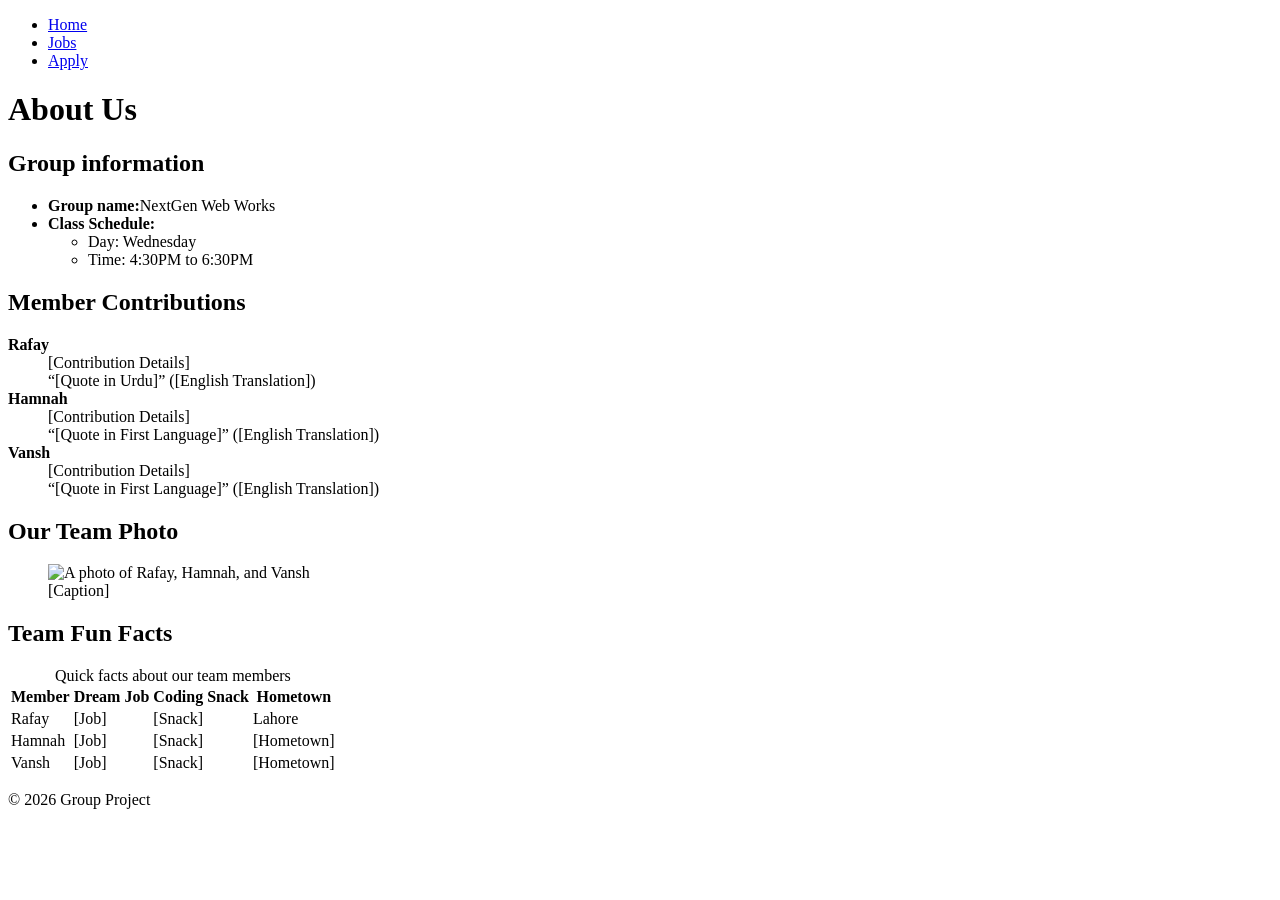
==== about.html @ 9808e66c "Add files via upload" ====
<!DOCTYPE html>
<html lang="en">
<head>
    <meta charset="UTF-8">
    <meta name="viewport" content="width=device-width, initial-scale=1.0">
    <title>About Us Group Project</title>
</head>
<body>
    <nav>
        <ul>
            <li><a href="index.html">Home</a></li>
            <li><a href="jobs.html">Jobs</a></li>
            <li><a href="apply.html">Apply</a></li>
        </ul>
    </nav>
    <main>
        <h1>About Us</h1>
        <section>
            <h2>Group information</h2>
            <ul> 
                <li><strong> Group name:</strong>NextGen Web Works</li>
                <li><strong>Class Schedule:</strong>
                    <ul>
                        <li>Day: Wednesday</li>
                        <li>Time: 4:30PM to 6:30PM</li>
                    </ul>
                </li>
            </ul>
        </section>
       <section>
          <h2>Member Contributions</h2>
          <dl>
              <dt><strong>Rafay</strong></dt>
              <dd>[Contribution Details]</dd>
              <dd>
                <q lang="ur">[Quote in Urdu]</q> 
                ([English Translation])
              </dd>

                <dt><strong>Hamnah</strong></dt>
                <dd>[Contribution Details]</dd>
                <dd>
                    <q lang="zxx">[Quote in First Language]</q> 
                    ([English Translation])
                </dd>

                <dt><strong>Vansh</strong></dt>
                <dd>[Contribution Details]</dd>
                <dd>
                    <q lang="zxx">[Quote in First Language]</q> 
                    ([English Translation])
                </dd>
            </dl>
    </section>
    <section>
            <h2>Our Team Photo</h2>
            <figure>
                <img src="group-photo.jpg" alt="A photo of Rafay, Hamnah, and Vansh" style="max-width: 100%; height: auto;">
                <figcaption>[Caption]</figcaption>
            </figure>
   </section>
    <section>
            <h2>Team Fun Facts</h2>
            <table>
                <caption>Quick facts about our team members</caption>
                <thead>
                    <tr>
                        <th scope="col">Member</th>
                        <th scope="col">Dream Job</th>
                        <th scope="col">Coding Snack</th>
                        <th scope="col">Hometown</th>
                    </tr>
                </thead>
                <tbody>
                    <tr>
                        <td>Rafay</td>
                        <td>[Job]</td>
                        <td>[Snack]</td>
                        <td>Lahore</td>
                    </tr>
                    <tr>
                        <td>Hamnah</td>
                        <td>[Job]</td>
                        <td>[Snack]</td>
                        <td>[Hometown]</td>
                    </tr>
                    <tr>
                        <td>Vansh</td>
                        <td>[Job]</td>
                        <td>[Snack]</td>
                        <td>[Hometown]</td>
                    </tr>
                </tbody>
            </table>
        </section>
    </main>
    <footer>
        <p>&copy; 2026 Group Project</p>
    </footer>
</body>
</html>
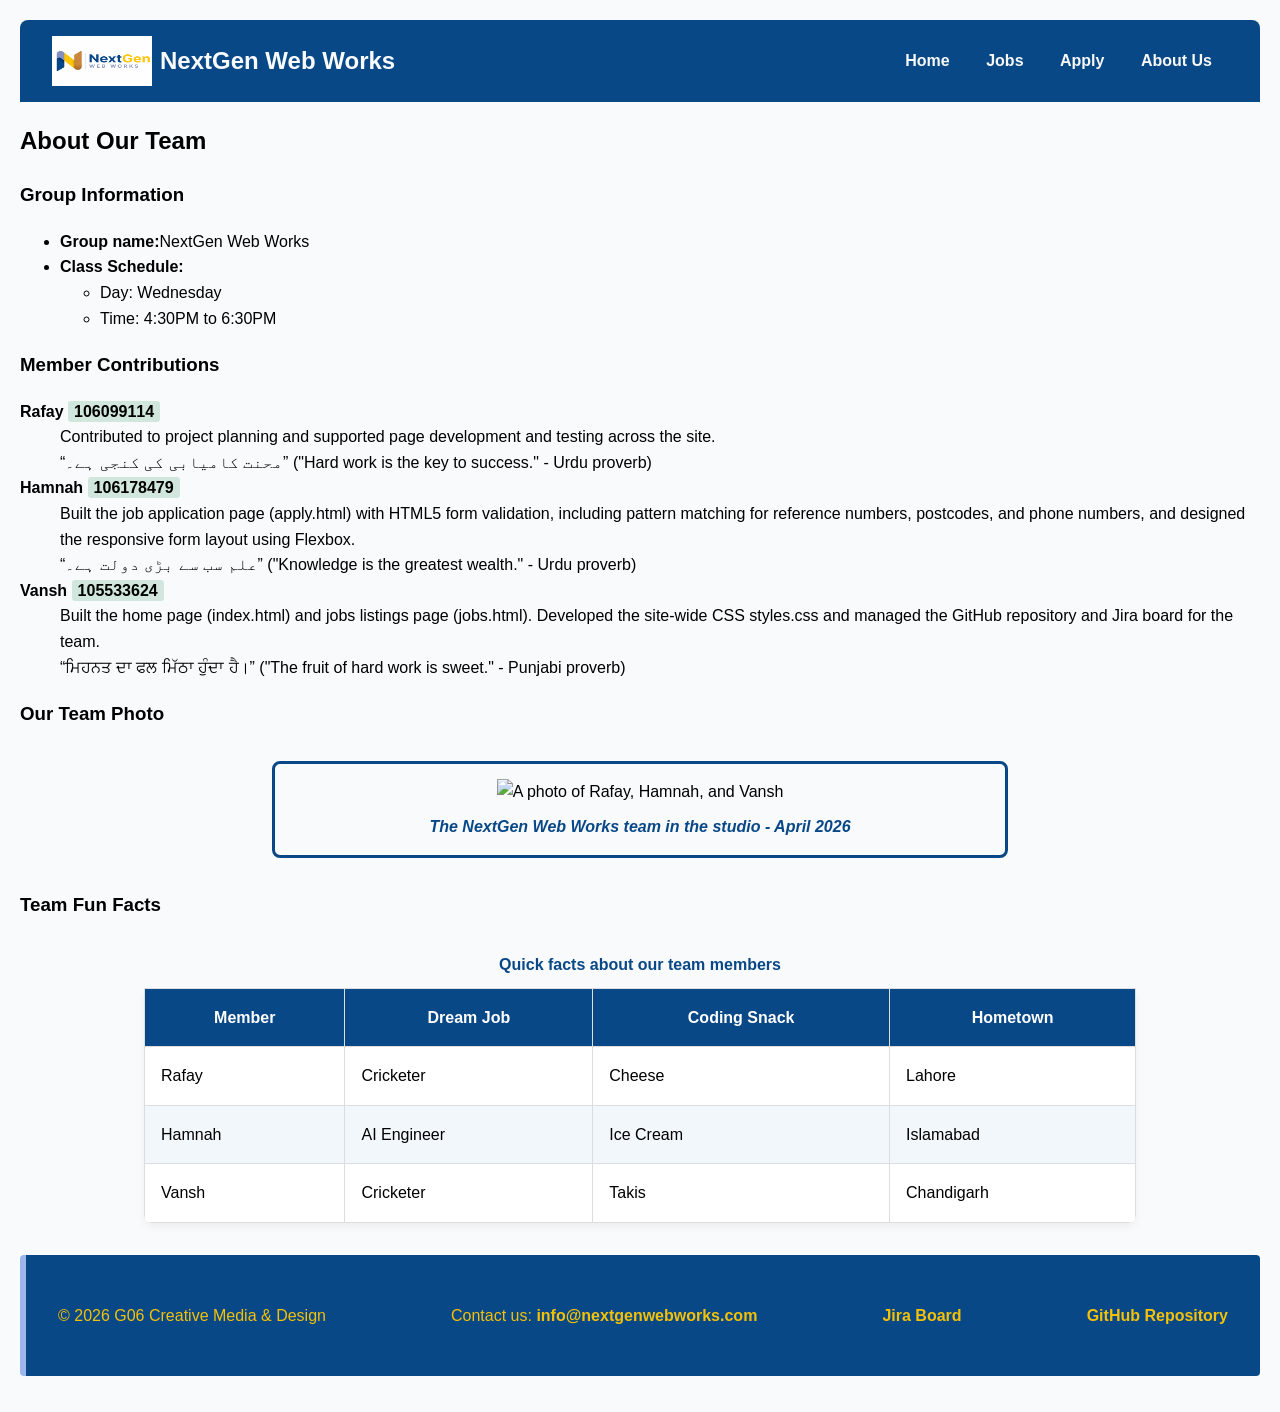
==== commit f279e98e: "Update about.html" ====
--- a/about.html
+++ b/about.html
@@ -1,24 +1,69 @@
 <!DOCTYPE html>
 <html lang="en">
 <head>
-    <meta charset="UTF-8">
+        <meta charset="UTF-8">
     <meta name="viewport" content="width=device-width, initial-scale=1.0">
-    <title>About Us Group Project</title>
+    <title>NextGen Web Works - About Us</title>
+    <link rel="stylesheet" href="styles.css">
+
+    <style>
+        .content-area {
+            padding: 40px;
+            text-align: center;
+            background-color: #ffffff;
+        }
+
+        .team-photo {
+            border: 8px solid #333;
+            border-radius: 15px;
+            box-shadow: 0 4px 15px rgba(0,0,0,0.2);
+            max-width: 100%;
+            height: auto;
+        }
+
+        figure {
+            border: 3px solid #084887;
+            padding: 15px;
+            margin: 2em auto;
+            max-width: 700px;
+            text-align: center;
+            border-radius: 8px;
+            background-color: #f9fafc;
+        }
+
+        figcaption {
+            margin-top: 10px;
+            font-style: italic;
+            color: #084887;
+            font-weight: bold;
+        }
+    </style>
+
 </head>
 <body>
+    <header>
+    <div class="logo">
+        <img src="images/logo.png" alt="NextGen Web Works Logo" width="100">
+        <div class="logo-text">
+            <h1>NextGen Web Works</h1>
+        </div>
+    </div>
     <nav>
         <ul>
-            <li><a href="index.html">Home</a></li>
-            <li><a href="jobs.html">Jobs</a></li>
-            <li><a href="apply.html">Apply</a></li>
+            <li><a href="index.html" title="Home Page">Home</a></li>
+            <li><a href="jobs.html" title="Browse Careers">Jobs</a></li>
+            <li><a href="apply.html" title="Submit Application">Apply</a></li>
+            <li><a href="about.html" title="About the Team">About Us</a></li>
         </ul>
     </nav>
+</header>
+
     <main>
-        <h1>About Us</h1>
+        <h2>About Our Team</h2>
         <section>
-            <h2>Group information</h2>
+            <h3>Group Information</h3>
             <ul> 
-                <li><strong> Group name:</strong>NextGen Web Works</li>
+                <li><strong>Group name:</strong>NextGen Web Works</li>
                 <li><strong>Class Schedule:</strong>
                     <ul>
                         <li>Day: Wednesday</li>
@@ -28,39 +73,39 @@
             </ul>
         </section>
        <section>
-          <h2>Member Contributions</h2>
+          <h3>Member Contributions</h3>
           <dl>
-              <dt><strong>Rafay</strong></dt>
-              <dd>[Contribution Details]</dd>
+              <dt><strong>Rafay</strong> <mark>106099114</mark></dt>
+              <dd>Contributed to project planning and supported page development and testing across the site.</dd>
               <dd>
-                <q lang="ur">[Quote in Urdu]</q> 
-                ([English Translation])
+                <q lang="ur">محنت کامیابی کی کنجی ہے۔</q> 
+                ("Hard work is the key to success." - Urdu proverb)
               </dd>
 
-                <dt><strong>Hamnah</strong></dt>
-                <dd>[Contribution Details]</dd>
+                <dt><strong>Hamnah</strong> <mark>106178479</mark></dt>
+                <dd>Built the job application page (apply.html) with HTML5 form validation, including pattern matching for reference numbers, postcodes, and phone numbers, and designed the responsive form layout using Flexbox.</dd>
                 <dd>
-                    <q lang="zxx">[Quote in First Language]</q> 
-                    ([English Translation])
+                    <q lang="ur">علم سب سے بڑی دولت ہے۔</q> 
+                    ("Knowledge is the greatest wealth." - Urdu proverb)
                 </dd>
 
-                <dt><strong>Vansh</strong></dt>
-                <dd>[Contribution Details]</dd>
+                <dt><strong>Vansh</strong> <mark>105533624</mark></dt>
+                <dd>Built the home page (index.html) and jobs listings page (jobs.html). Developed the site-wide CSS styles.css and managed the GitHub repository and Jira board for the team.</dd>
                 <dd>
-                    <q lang="zxx">[Quote in First Language]</q> 
-                    ([English Translation])
+                    <q lang="pa">ਮਿਹਨਤ ਦਾ ਫਲ ਮਿੱਠਾ ਹੁੰਦਾ ਹੈ।</q>
+                    ("The fruit of hard work is sweet." - Punjabi proverb)
                 </dd>
             </dl>
     </section>
     <section>
-            <h2>Our Team Photo</h2>
+            <h3>Our Team Photo</h3>
             <figure>
-                <img src="group-photo.jpg" alt="A photo of Rafay, Hamnah, and Vansh" style="max-width: 100%; height: auto;">
-                <figcaption>[Caption]</figcaption>
+                <img src="images/group_photo.jpeg" alt="A photo of Rafay, Hamnah, and Vansh" style="max-width: 100%; height: auto;">
+                <figcaption>The NextGen Web Works team in the studio - April 2026</figcaption>
             </figure>
    </section>
     <section>
-            <h2>Team Fun Facts</h2>
+            <h3>Team Fun Facts</h3>
             <table>
                 <caption>Quick facts about our team members</caption>
                 <thead>
@@ -74,28 +119,34 @@
                 <tbody>
                     <tr>
                         <td>Rafay</td>
-                        <td>[Job]</td>
-                        <td>[Snack]</td>
+                        <td>Cricketer</td>
+                        <td>Cheese</td>
                         <td>Lahore</td>
                     </tr>
                     <tr>
                         <td>Hamnah</td>
-                        <td>[Job]</td>
-                        <td>[Snack]</td>
-                        <td>[Hometown]</td>
+                        <td>AI Engineer</td>
+                        <td>Ice Cream</td>
+                        <td>Islamabad</td>
                     </tr>
                     <tr>
                         <td>Vansh</td>
-                        <td>[Job]</td>
-                        <td>[Snack]</td>
-                        <td>[Hometown]</td>
+                        <td>Cricketer</td>
+                        <td>Takis</td>
+                        <td>Chandigarh</td>
                     </tr>
                 </tbody>
             </table>
         </section>
     </main>
-    <footer>
-        <p>&copy; 2026 Group Project</p>
+    <footer class="footer"> 
+        <p>&copy; 2026 G06 Creative Media &amp; Design</p>
+    
+        <p>Contact us: <a href="mailto:info@nextgenwebworks.com" title="Email our recruitment team">info@nextgenwebworks.com</a></p>
+    
+        <a href="https://vsuk0001.atlassian.net/jira/software/projects/CGRW/summary" target="_blank" rel="noopener noreferrer">Jira Board</a> 
+        <a href="https://github.com/105533624/Assignment_1" target="_blank" rel="noopener noreferrer">GitHub Repository</a>
+
     </footer>
 </body>
-</html>+</html>
--- a/styles.css
+++ b/styles.css
@@ -0,0 +1,476 @@
+/* =============== BASE =============== */
+body {
+    font-family: Arial, Helvetica, sans-serif;
+    margin: 10px;
+    padding: 10px;
+    line-height: 1.6;
+    background-color: #F9FAFC;
+}
+
+/* =============== HEADER & LOGO =============== */
+header {
+    display: flex;
+    justify-content: space-between;
+    align-items: center;
+    background-color: #084887;
+    color: #F9FAFC;
+    padding: 1em 2em;
+    text-align: center;
+    border-radius: 8px 8px 0 0;
+}
+
+.tagline {
+    color: #F5C107;
+    font-weight: bold;
+    font-size: 1.2em;
+}
+
+.logo {
+    display: flex;
+    align-items: center;
+    gap: 0.5em;
+}
+
+.logo img {
+    max-height: 50px;
+}
+
+.logo-text h1 {
+    margin: 0;
+    font-size: 1.5em;
+    color: #F9FAFC;
+}
+
+/* =============== NAVIGATION =============== */
+nav ul {
+    list-style: none;
+    padding: 0;
+    margin: 0;
+    text-align: center;
+}
+
+nav li {
+    display: inline-block;
+    margin: 0 1em;
+}
+
+nav a {
+    color: #f8f8f8;
+    text-decoration: none;
+    font-weight: bold;
+    transition: color 0.3s ease;
+}
+
+nav a:hover, nav a:focus {
+    color: #F5C107; 
+    text-decoration: underline;
+}
+
+/* =============== HOME , HERO / WELCOME =============== */
+.welcome {
+    text-align: center;
+    padding: 4em 2em;
+    border-radius: 10px;
+    margin: 2em auto;
+    max-width: 80%;
+    color: #FFFFFF;
+}
+
+.welcome h2 {
+    margin: 0;
+    font-size: 2.4em;
+    color: #FFFFFF;
+}
+
+.welcome p {
+    margin-top: 0.8em;
+    font-size: 1.1em;
+    color: #FFFFFF;
+}
+
+/* =============== CTA BUTTONS (site-wide) =============== */
+.cta {
+    margin-top: 1.5em;
+    padding: 1em 2em;
+    background-color: #F5C107;
+    color: #000000;
+    border: none;
+    border-radius: 8px;
+    font-weight: bold;
+    font-size: 1.1em;
+    cursor: pointer;
+    transition: all 0.3s ease;
+    text-decoration: none;
+    display: inline-block;
+}
+
+.cta:hover, 
+.cta:focus {
+    background-color: #084887;
+    color: #FFFFFF;
+    outline: 3px solid #B4654A;
+    transform: scale(1.05);
+}
+
+/* =============== HOME , HERO SEARCH FORM =============== */
+.hero-search {
+    margin-top: 2em;
+    display: flex;
+    justify-content: center;
+    align-items: center;
+    gap: 0.8em;
+    flex-wrap: wrap;
+}
+
+.hero-search label {
+    color: #FFFFFF;
+    font-size: 1.05em;
+}
+
+.hero-search input[type="text"] {
+    padding: 0.8em;
+    width: 260px;
+    border: 2px solid #FFFFFF;
+    border-radius: 4px;
+    font-family: inherit;
+}
+
+.hero-search input[type="text"]:focus {
+    outline: 3px solid #F5C107;
+}
+
+/* =============== HOME , SERVICES SECTION =============== */
+.hours-section {
+    padding-top: 0;
+}
+
+.services {
+   padding: 2em 2em 3em 2em;
+    max-width: 90%;
+    margin: auto;
+    text-align: center;
+}
+
+.services h2 {
+    font-size: 1.8em;
+    color: black;
+    margin-bottom: 0.5em;
+}
+
+/* =============== HOME , SERVICE CARDS =============== */
+.service-grid {
+    display: flex;
+    gap: 2em;
+    justify-content: center;
+    flex-wrap: wrap;
+    margin-top: 2em;
+}
+
+.service-card {
+    background-color: #8cc1ed;
+    color: #1a1a1a;
+    padding: 1.5em;
+    border-radius: 12px;
+    flex: 1 1 250px;
+    max-width: 300px;
+    transition: transform 0.3s ease, box-shadow 0.3s ease;
+}
+
+.service-card:hover {
+    transform: translateY(-5px);
+    box-shadow: 0 6px 12px rgba(0, 0, 0, 0.3);
+    background-color: #208ae1;
+}
+
+.service-card h3 {
+    color: black;
+    margin-bottom: 0.5em;
+}
+
+.service-card .price {
+    display: block;
+    margin-top: 1em;
+    font-weight: bold;
+    color: black;
+}
+
+/* =============== TABLES (studio hours, fun facts) =============== */
+table {
+    width: 80%;
+    margin: 2em auto;
+    border-collapse: collapse;
+    background-color: #FFFFFF;
+    box-shadow: 0 4px 8px rgba(0,0,0,0.05);
+    border-radius: 8px;
+    overflow: hidden;
+}
+
+caption {
+    font-weight: bold;
+    color: #084887;
+    margin-bottom: 10px;
+}
+
+th, td {
+    padding: 1em;
+    border: 1px solid #DDDDDD; 
+}
+
+th {
+    background-color: #084887;
+    color: #FFFFFF;
+}
+
+tbody tr:nth-child(even) {
+    background-color: #f2f7fc; 
+}
+
+tbody tr:hover {
+    background-color: #F5C107;
+    color: #000;
+}
+
+/* =============== ACKNOWLEDGEMENT OF COUNTRY =============== */
+.acknowledgement {
+    display: flex;
+    justify-content: space-between;
+    align-items: flex-start;
+    background-color: #F5C107;
+    color: #1a1a1a;
+    padding: 2em;
+    margin: 2em auto;
+    border-left: 6px solid #084887; 
+    max-width: 80%;
+    border-radius: 10px;
+    gap: 3em;
+}
+
+.ack-text {
+    flex: 1;
+    text-align: left;
+    padding-right: 2em;
+    margin-right: 2em;
+}
+
+.ack-text h2 {
+    color: #084887;
+    margin-bottom: 0.5em;
+}
+
+.ack-images {
+    display: flex;
+    flex-direction: row;
+    justify-content: center;
+    gap: 20px;
+    margin-top: 20px;
+}
+
+.ack-images img {
+    width: 200px;
+    height: auto;
+    border-radius: 5px;
+    border: 1px solid #ccc;
+}
+
+/* =============== FOOTER =============== */
+.footer {
+    display: flex;
+    justify-content: space-between;
+    align-items: center;
+    background-color: #084887;
+    color: #F5C107;
+    padding: 2em;
+    margin: 1em auto;
+    border-left: 6px solid #9db6eb; 
+    max-width: 100%;
+    border-radius: 4px;
+    gap: 1em;
+}
+
+.footer a, 
+.footer a:visited {
+    color: #F5C107 !important;
+    text-decoration: none;
+    font-weight: bold;
+}
+
+.footer a:hover, 
+.footer a:focus {
+    color: #FFFFFF !important;
+    text-decoration: underline;
+}
+
+/* =============== RESPONSIVE, MOBILE BREAKPOINT =============== */
+@media screen and (max-width: 768px) {
+    header, .footer {
+        flex-direction: column;
+        text-align: center;
+        gap: 1em;
+    }
+    
+    nav li {
+        display: block;
+        margin: 10px 0;
+    }
+
+    .acknowledgement {
+        flex-direction: column;
+        align-items: center;
+        text-align: center;
+    }
+
+    .ack-text {
+        padding-right: 0;
+        margin-right: 0;
+        text-align: center;
+    }
+
+    table {
+        width: 100%;
+    }
+}
+
+/* =============== JOBS PAGE , ASIDE SIDEBAR =============== */
+.benefits-sidebar {
+    float: right;
+    width: 25%;
+    margin: 0 0 20px 20px;
+    padding: 20px;
+    border: 3px solid #084887;
+    background-color: #f2f7fc;
+    border-radius: 8px;
+}
+
+/* =============== MARK HIGHLIGHT (about page student IDs) =============== */
+mark {
+    background-color: #d1e7dd; 
+    color: #000000;
+    padding: 2px 6px;
+    border-radius: 3px;
+    font-weight: bold;
+}
+
+/* =============== JOBS PAGE, JOB LISTINGS =============== */
+.job-listing h2 {
+    color: #084887;
+    margin-top: 0;
+    font-size: 1.8em;
+}
+
+.job-listing h3 {
+    font-size: 1.2em;
+    margin-bottom: 10px;
+    border-bottom: 1px solid #eee;
+}
+
+.job-listing {
+    background-color: #ffffff;
+    border: 1px solid #e0e0e0;
+    border-left: 10px solid #084887;
+    padding: 30px;
+    margin-bottom: 2.5em;
+    border-radius: 12px;
+    overflow: hidden; 
+    line-height: 1.6;
+    box-shadow: 0 4px 6px rgba(0,0,0,0.05);
+    transition: all 0.3s ease;
+}
+
+.job-listing:hover {
+    transform: translateY(-5px);
+    box-shadow: 0 8px 15px rgba(8, 72, 135, 0.1);
+    border-color: #084887;
+}
+
+.job-listing .ref-number {
+    background-color: #084887;
+    color: #fff;
+    padding: 4px 10px;
+    border-radius: 20px;
+    font-size: 0.8em;
+    text-transform: uppercase;
+    letter-spacing: 1px;
+}
+
+.job-listing .salary-tag {
+    background-color: #F5C107;
+    color: #000;
+    padding: 5px 12px;
+    border-radius: 4px;
+    font-weight: bold;
+}
+
+.job-listing ul, .job-listing ol {
+    margin-bottom: 1.5em;
+    padding-left: 20px;
+}
+
+.job-listing li {
+    margin-bottom: 8px;
+}
+
+/*CSS for apply.html*/
+.form-section{
+    display: flex; 
+    justify-content: center;
+    align-items: center; 
+    min-height: 50em;
+    padding: 0 5em; 
+    background-color:#F9FAFC;
+}
+
+.form-container{
+    background-color: #fff;
+    padding: 3em;
+    border-radius: 0.8em;
+    border: 0.3em solid #8cc1ed;
+    box-shadow: 0 4px 20px rgba(8, 72, 135, 0.15);
+    max-width: 600px;
+    width: 100%;
+    animation: fadeIn 0.6s ease-in;
+}
+
+.form-buttons{
+    margin-top: 2em;
+    text-align: center;
+}
+
+.form-buttons button{
+    padding: 0.8em 1.5em;
+    margin: 0 0.5em;
+    border: none;
+    border-radius: 6px;
+    background-color: #084887;
+    color: white;
+    font-weight: bold;
+    cursor: pointer;
+    transition: background 0.3s ease;
+}
+
+.form-buttons button:hover{
+    background-color: #062f5b;
+}
+fieldset{
+    border: 2px solid #ddd;
+    border-radius: 8px;
+    margin-bottom: 1.5em;
+    padding: 1.5em;
+}
+
+legend{
+    font-weight: bold;
+    color: #084887;
+}
+
+
+
+@keyframes fadeIn{
+    from{
+        opacity: 0;
+        transform: translateY(20px);
+    }
+    to{
+        opacity: 1;
+        transform: translateY(0);
+    }
+}
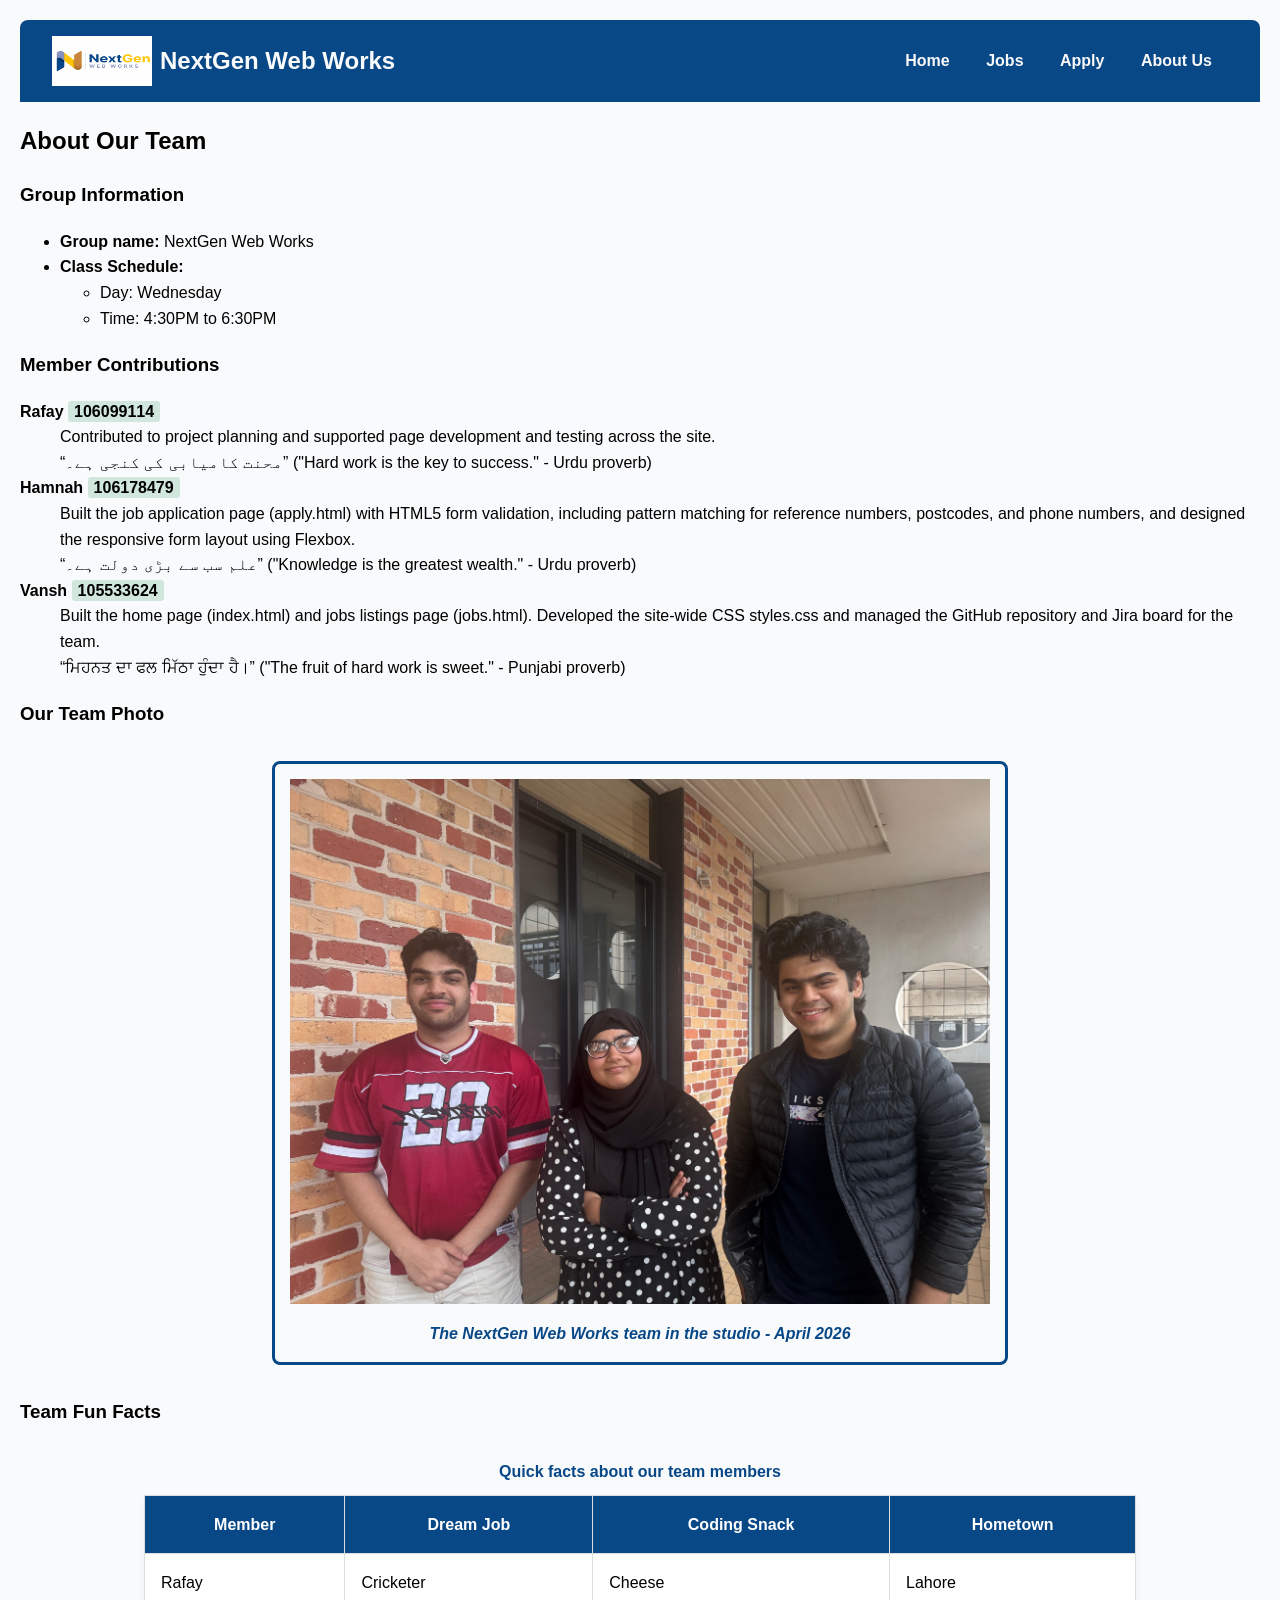
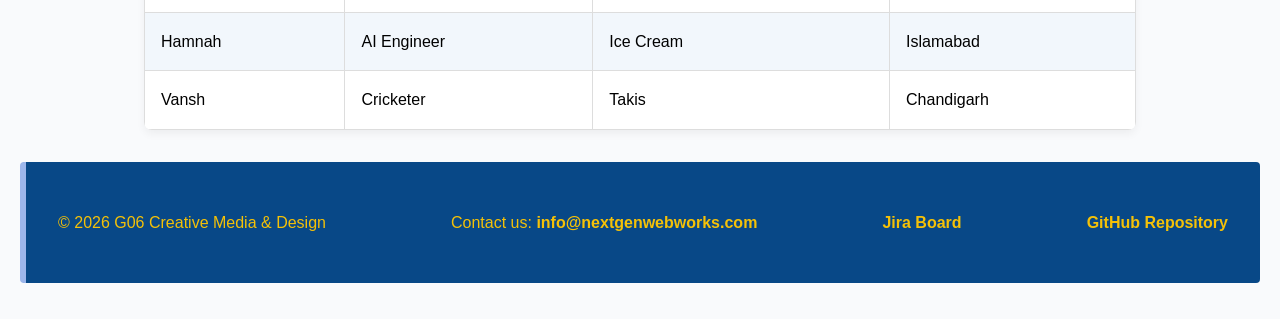
==== commit 75abc549: "Update about.html" ====
--- a/about.html
+++ b/about.html
@@ -63,7 +63,7 @@
         <section>
             <h3>Group Information</h3>
             <ul> 
-                <li><strong>Group name:</strong>NextGen Web Works</li>
+                <li><strong>Group name:</strong> NextGen Web Works</li>
                 <li><strong>Class Schedule:</strong>
                     <ul>
                         <li>Day: Wednesday</li>
@@ -74,7 +74,7 @@
         </section>
        <section>
           <h3>Member Contributions</h3>
-          <dl>
+          <dl class="about-d1">
               <dt><strong>Rafay</strong> <mark>106099114</mark></dt>
               <dd>Contributed to project planning and supported page development and testing across the site.</dd>
               <dd>
--- a/styles.css
+++ b/styles.css
@@ -410,13 +410,14 @@
 }
 
 /*CSS for apply.html*/
-.form-section{
-    display: flex; 
+.form-section {
+    display: flex;
+    flex-direction: column;
     justify-content: center;
-    align-items: center; 
-    min-height: 50em;
-    padding: 0 5em; 
-    background-color:#F9FAFC;
+    align-items: center;
+    min-height: auto;
+    padding: 2em 1em;
+    background-color: #F9FAFC;
 }
 
 .form-container{
@@ -473,4 +474,32 @@
         opacity: 1;
         transform: translateY(0);
     }
-}+}
+
+/* about css */
+/* =============== ABOUT PAGE — DEFINITION LIST & QUOTES =============== */
+.about-dl {
+    background: #fdfdfd;
+    padding: 20px;
+    border: 1px solid #eee;
+    border-radius: 8px;
+    margin: 1em 0;
+}
+
+.about-dl dt {
+    font-size: 1.1rem;
+    color: #084887;
+    margin-top: 15px;
+    font-weight: bold;
+}
+
+.about-dl dd {
+    margin-bottom: 10px;
+    color: #555;
+    padding-left: 20px;
+}
+
+.about-dl q {
+    font-style: italic;
+    color: #B4654A;
+}
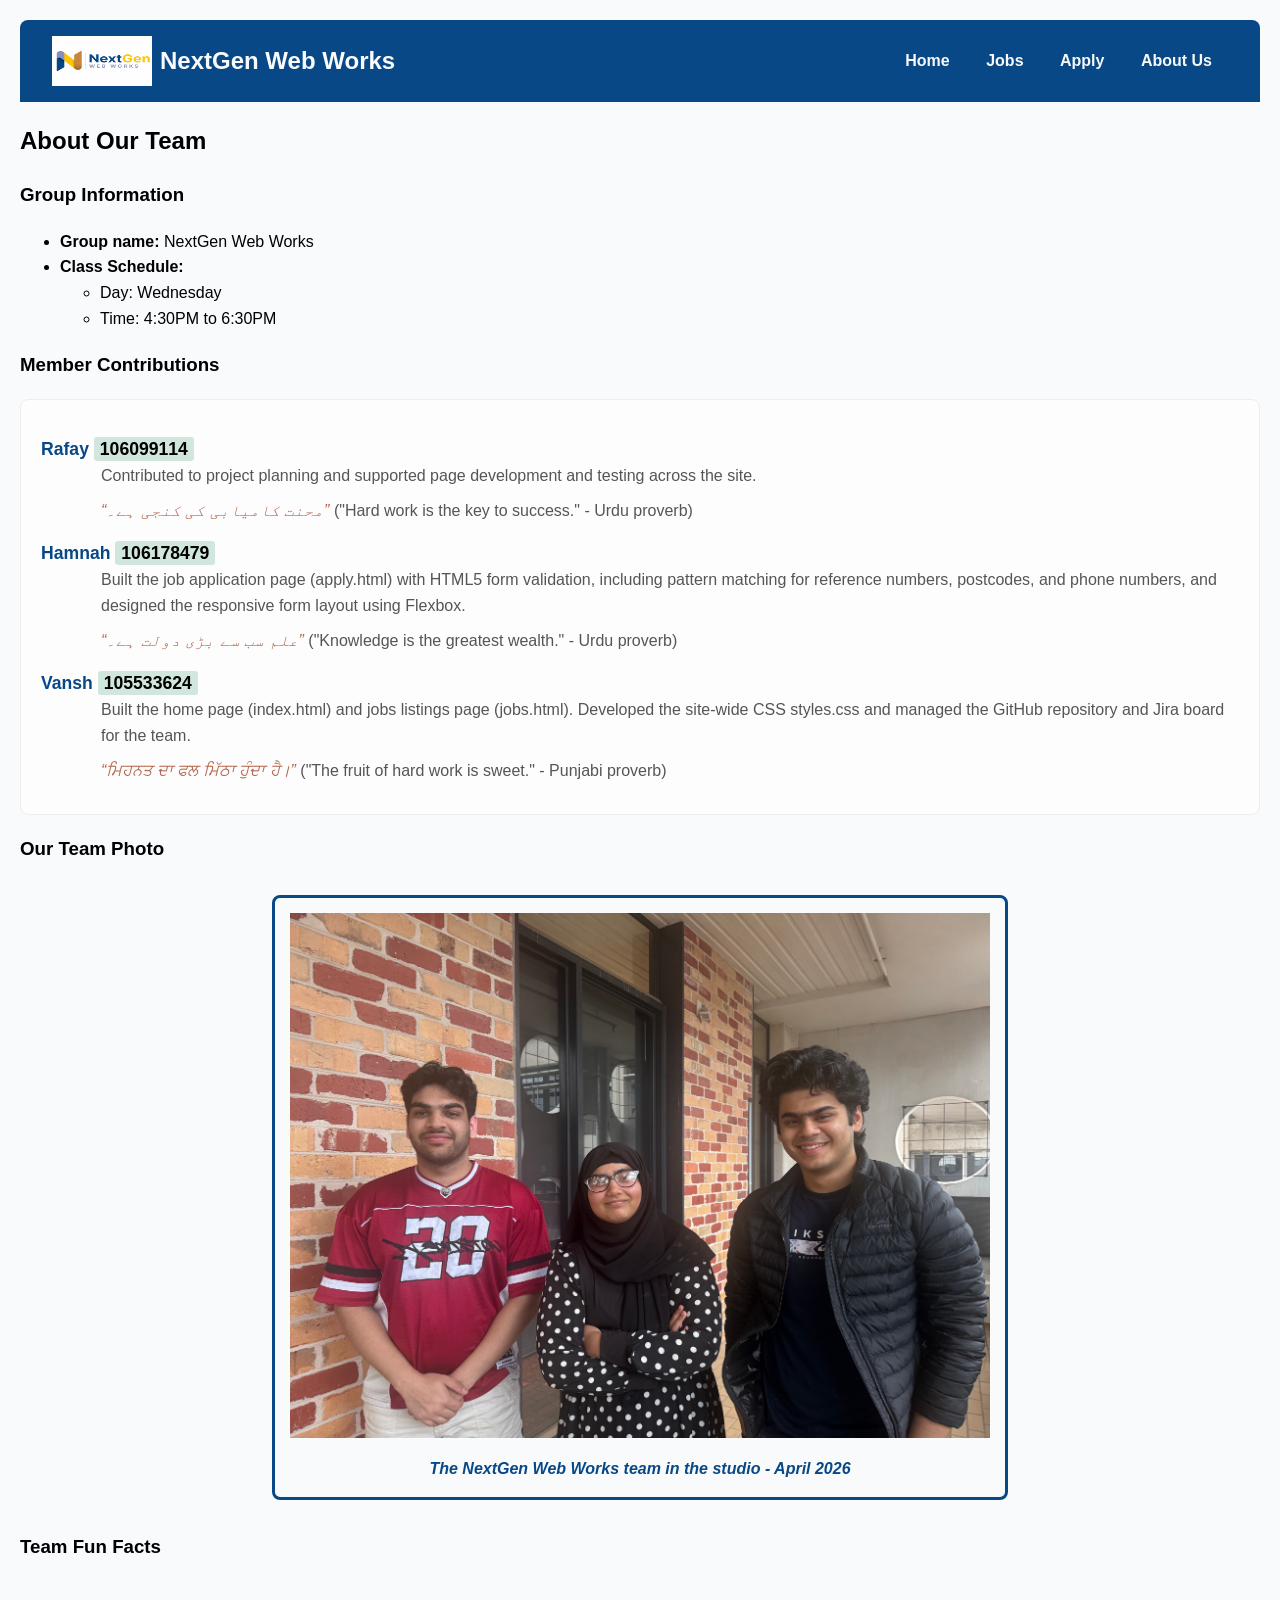
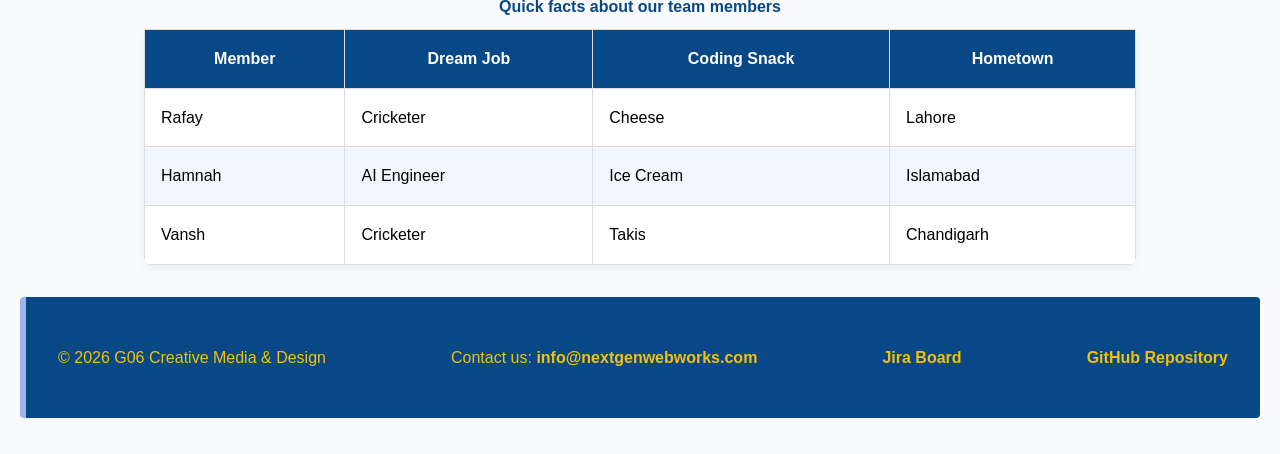
==== commit 5568c506: "Update about.html" ====
--- a/about.html
+++ b/about.html
@@ -74,7 +74,7 @@
         </section>
        <section>
           <h3>Member Contributions</h3>
-          <dl class="about-d1">
+          <dl class="about-dl">
               <dt><strong>Rafay</strong> <mark>106099114</mark></dt>
               <dd>Contributed to project planning and supported page development and testing across the site.</dd>
               <dd>
--- a/styles.css
+++ b/styles.css
@@ -503,3 +503,29 @@
     font-style: italic;
     color: #B4654A;
 }
+
+.about-main {
+    max-width: 1100px;
+    margin: 2em auto;
+    padding: 0 2em;
+}
+
+.about-main > h2 {
+    color: #084887;
+    text-align: center;
+    margin-bottom: 1em;
+    padding-bottom: 0.5em;
+    border-bottom: 3px solid #F5C107;
+}
+
+.about-main section {
+    margin-bottom: 2.5em;
+}
+
+.about-main section h3 {
+    color: #084887;
+    font-size: 1.4em;
+    border-left: 5px solid #F5C107;
+    padding-left: 0.8em;
+    margin-bottom: 1em;
+}
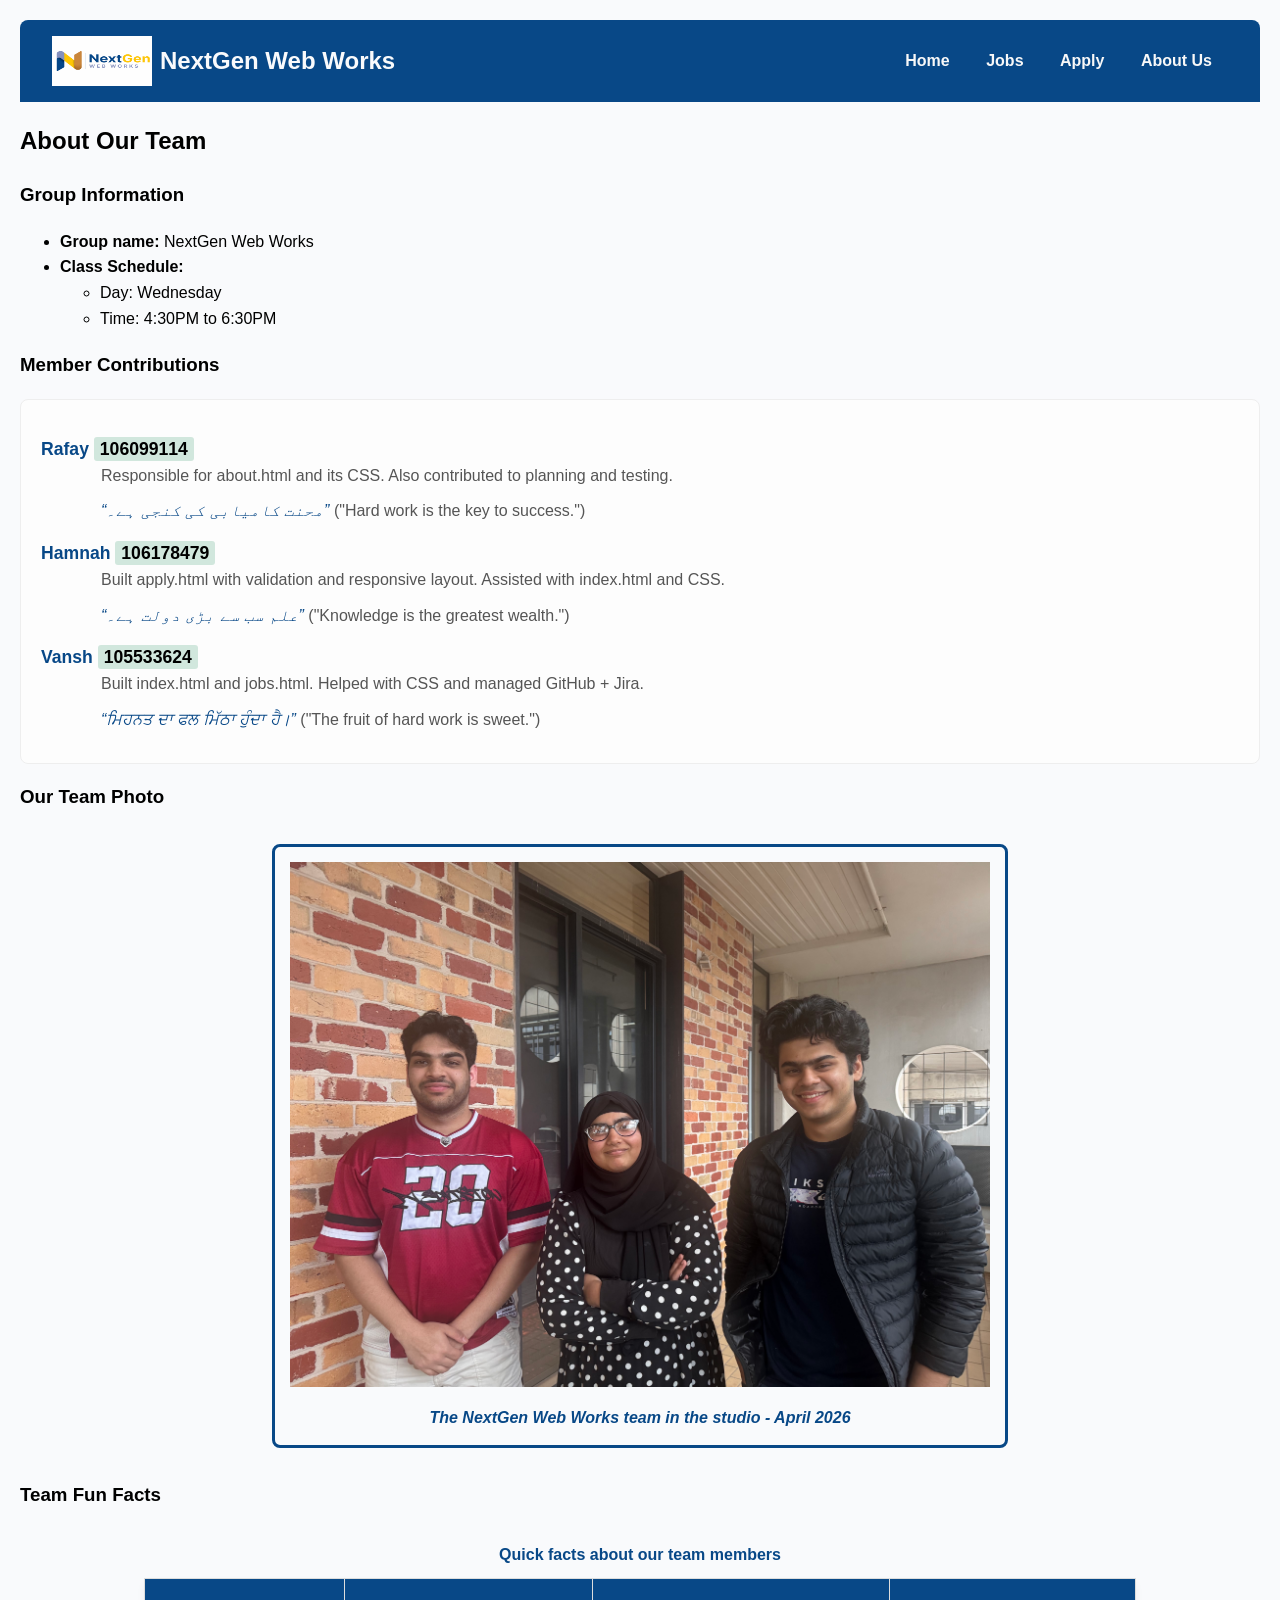
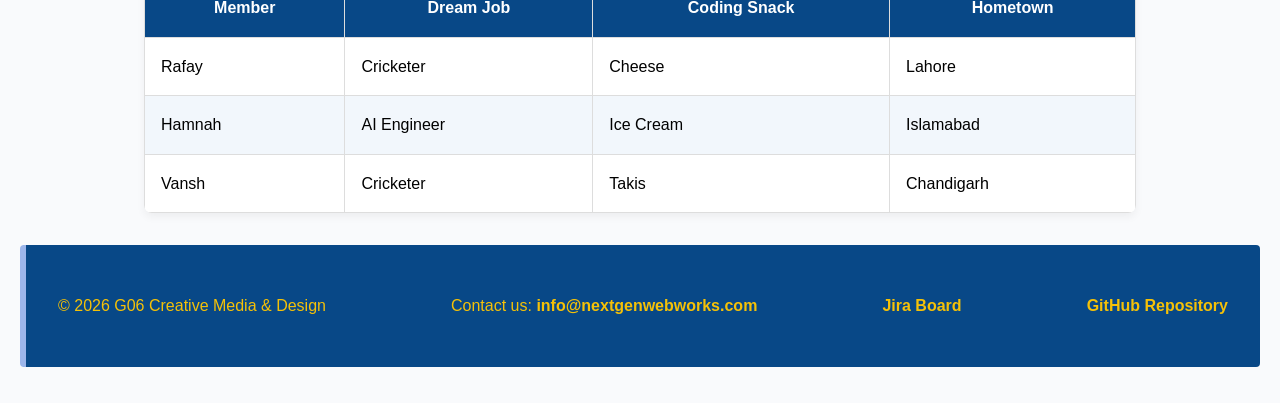
==== commit 7add53b6: "Add comments and updates to files" ====
--- a/about.html
+++ b/about.html
@@ -1,152 +1,173 @@
-<!DOCTYPE html>
-<html lang="en">
-<head>
-        <meta charset="UTF-8">
-    <meta name="viewport" content="width=device-width, initial-scale=1.0">
-    <title>NextGen Web Works - About Us</title>
-    <link rel="stylesheet" href="styles.css">
-
-    <style>
-        .content-area {
-            padding: 40px;
-            text-align: center;
-            background-color: #ffffff;
-        }
-
-        .team-photo {
-            border: 8px solid #333;
-            border-radius: 15px;
-            box-shadow: 0 4px 15px rgba(0,0,0,0.2);
-            max-width: 100%;
-            height: auto;
-        }
-
-        figure {
-            border: 3px solid #084887;
-            padding: 15px;
-            margin: 2em auto;
-            max-width: 700px;
-            text-align: center;
-            border-radius: 8px;
-            background-color: #f9fafc;
-        }
-
-        figcaption {
-            margin-top: 10px;
-            font-style: italic;
-            color: #084887;
-            font-weight: bold;
-        }
-    </style>
-
-</head>
-<body>
-    <header>
-    <div class="logo">
-        <img src="images/logo.png" alt="NextGen Web Works Logo" width="100">
-        <div class="logo-text">
-            <h1>NextGen Web Works</h1>
-        </div>
-    </div>
-    <nav>
-        <ul>
-            <li><a href="index.html" title="Home Page">Home</a></li>
-            <li><a href="jobs.html" title="Browse Careers">Jobs</a></li>
-            <li><a href="apply.html" title="Submit Application">Apply</a></li>
-            <li><a href="about.html" title="About the Team">About Us</a></li>
-        </ul>
-    </nav>
-</header>
-
-    <main>
-        <h2>About Our Team</h2>
-        <section>
-            <h3>Group Information</h3>
-            <ul> 
-                <li><strong>Group name:</strong> NextGen Web Works</li>
-                <li><strong>Class Schedule:</strong>
-                    <ul>
-                        <li>Day: Wednesday</li>
-                        <li>Time: 4:30PM to 6:30PM</li>
-                    </ul>
-                </li>
-            </ul>
-        </section>
-       <section>
-          <h3>Member Contributions</h3>
-          <dl class="about-dl">
-              <dt><strong>Rafay</strong> <mark>106099114</mark></dt>
-              <dd>Contributed to project planning and supported page development and testing across the site.</dd>
-              <dd>
-                <q lang="ur">محنت کامیابی کی کنجی ہے۔</q> 
-                ("Hard work is the key to success." - Urdu proverb)
-              </dd>
-
-                <dt><strong>Hamnah</strong> <mark>106178479</mark></dt>
-                <dd>Built the job application page (apply.html) with HTML5 form validation, including pattern matching for reference numbers, postcodes, and phone numbers, and designed the responsive form layout using Flexbox.</dd>
-                <dd>
-                    <q lang="ur">علم سب سے بڑی دولت ہے۔</q> 
-                    ("Knowledge is the greatest wealth." - Urdu proverb)
-                </dd>
-
-                <dt><strong>Vansh</strong> <mark>105533624</mark></dt>
-                <dd>Built the home page (index.html) and jobs listings page (jobs.html). Developed the site-wide CSS styles.css and managed the GitHub repository and Jira board for the team.</dd>
-                <dd>
-                    <q lang="pa">ਮਿਹਨਤ ਦਾ ਫਲ ਮਿੱਠਾ ਹੁੰਦਾ ਹੈ।</q>
-                    ("The fruit of hard work is sweet." - Punjabi proverb)
-                </dd>
-            </dl>
-    </section>
-    <section>
-            <h3>Our Team Photo</h3>
-            <figure>
-                <img src="images/group_photo.jpeg" alt="A photo of Rafay, Hamnah, and Vansh" style="max-width: 100%; height: auto;">
-                <figcaption>The NextGen Web Works team in the studio - April 2026</figcaption>
-            </figure>
-   </section>
-    <section>
-            <h3>Team Fun Facts</h3>
-            <table>
-                <caption>Quick facts about our team members</caption>
-                <thead>
-                    <tr>
-                        <th scope="col">Member</th>
-                        <th scope="col">Dream Job</th>
-                        <th scope="col">Coding Snack</th>
-                        <th scope="col">Hometown</th>
-                    </tr>
-                </thead>
-                <tbody>
-                    <tr>
-                        <td>Rafay</td>
-                        <td>Cricketer</td>
-                        <td>Cheese</td>
-                        <td>Lahore</td>
-                    </tr>
-                    <tr>
-                        <td>Hamnah</td>
-                        <td>AI Engineer</td>
-                        <td>Ice Cream</td>
-                        <td>Islamabad</td>
-                    </tr>
-                    <tr>
-                        <td>Vansh</td>
-                        <td>Cricketer</td>
-                        <td>Takis</td>
-                        <td>Chandigarh</td>
-                    </tr>
-                </tbody>
-            </table>
-        </section>
-    </main>
-    <footer class="footer"> 
-        <p>&copy; 2026 G06 Creative Media &amp; Design</p>
-    
-        <p>Contact us: <a href="mailto:info@nextgenwebworks.com" title="Email our recruitment team">info@nextgenwebworks.com</a></p>
-    
-        <a href="https://vsuk0001.atlassian.net/jira/software/projects/CGRW/summary" target="_blank" rel="noopener noreferrer">Jira Board</a> 
-        <a href="https://github.com/105533624/Assignment_1" target="_blank" rel="noopener noreferrer">GitHub Repository</a>
-
-    </footer>
-</body>
-</html>
+<!-- Generative AI tool (e.g., ChatGPT) was used for suggestions, code improvement,adding comments and image generation.All AI-generated code was reviewed and modified by the author before use. -->
+ <!DOCTYPE html>
+<html lang="en">
+<head>
+    <!-- =========================
+         META DATA + PAGE INFO
+    ========================== -->
+    <meta charset="UTF-8"> <!-- Supports all characters (important for Urdu/Punjabi text) -->
+    <meta name="viewport" content="width=device-width, initial-scale=1.0"> <!-- Makes site responsive -->
+    <title>NextGen Web Works - About Us</title> <!-- Browser tab title -->
+    <link rel="stylesheet" href="styles.css"> <!-- External CSS file -->
+    <!-- =========================
+         EMBEDDED CSS (page-specific styles)
+    ========================== -->
+    <style>
+        .content-area {
+            padding: 40px; /* Adds spacing inside section */
+            text-align: center; /* Centers text */
+            background-color: #ffffff; /* White background */
+        }
+        .team-photo {
+            border: 8px solid #333; /* Thick border around image */
+            border-radius: 15px; /* Rounded corners */
+            box-shadow: 0 4px 15px rgba(0,0,0,0.2); /* Soft shadow */
+            max-width: 100%; /* Makes image responsive */
+            height: auto;
+        }
+        figure {
+            border: 3px solid #084887; /* Blue border */
+            padding: 15px; /* Space inside */
+            margin: 2em auto; /* Center horizontally */
+            max-width: 700px; /* Limits width */
+            text-align: center;
+            border-radius: 8px;
+            background-color: #f9fafc; /* Light background */
+        }
+        figcaption {
+            margin-top: 10px;
+            font-style: italic;
+            color: #084887;
+            font-weight: bold;
+        }
+    </style>
+</head>
+<body>
+    <!-- =========================
+         HEADER (LOGO + NAVIGATION)
+    ========================== -->
+    <header>
+        <div class="logo">
+            <img src="images/logo.png" alt="NextGen Web Works Logo" width="100"> <!-- Company logo -->
+            <div class="logo-text">
+                <h1>NextGen Web Works</h1> <!-- Website name -->
+            </div>
+        </div>
+        <!-- Navigation menu -->
+        <nav>
+            <ul>
+                <li><a href="index.html" title="Home Page">Home</a></li>
+                <li><a href="jobs.html" title="Browse Careers">Jobs</a></li>
+                <li><a href="apply.html" title="Submit Application">Apply</a></li>
+                <li><a href="about.html" title="About the Team">About Us</a></li>
+            </ul>
+        </nav>
+    </header>
+    <!-- =========================
+         MAIN CONTENT
+    ========================== -->
+    <main>
+        <h2>About Our Team</h2>
+        <!-- Group information section -->
+        <section>
+            <h3>Group Information</h3>
+            <ul> 
+                <li><strong>Group name:</strong> NextGen Web Works</li>
+                <li><strong>Class Schedule:</strong>
+                    <ul>
+                        <li>Day: Wednesday</li>
+                        <li>Time: 4:30PM to 6:30PM</li>
+                    </ul>
+                </li>
+            </ul>
+        </section>
+        <!-- Member contributions using description list -->
+        <section>
+            <h3>Member Contributions</h3>
+            <dl class="about-dl">
+                <!-- Member 1 -->
+                <dt><strong>Rafay</strong> <mark>106099114</mark></dt>
+                <dd>Responsible for about.html and its CSS. Also contributed to planning and testing.</dd>
+                <dd>
+                    <q lang="ur">محنت کامیابی کی کنجی ہے۔</q> 
+                    ("Hard work is the key to success.")
+                </dd>
+                <!-- Member 2 -->
+                <dt><strong>Hamnah</strong> <mark>106178479</mark></dt>
+                <dd>Built apply.html with validation and responsive layout. Assisted with index.html and CSS.</dd>
+                <dd>
+                    <q lang="ur">علم سب سے بڑی دولت ہے۔</q> 
+                    ("Knowledge is the greatest wealth.")
+                </dd>
+                <!-- Member 3 -->
+                <dt><strong>Vansh</strong> <mark>105533624</mark></dt>
+                <dd>Built index.html and jobs.html. Helped with CSS and managed GitHub + Jira.</dd>
+                <dd>
+                    <q lang="pa">ਮਿਹਨਤ ਦਾ ਫਲ ਮਿੱਠਾ ਹੁੰਦਾ ਹੈ।</q>
+                    ("The fruit of hard work is sweet.")
+                </dd>
+            </dl>
+        </section>
+        <!-- Team photo section -->
+        <section>
+            <h3>Our Team Photo</h3>
+            <figure>
+                <img src="images/group_photo.jpeg" alt="A photo of Rafay, Hamnah, and Vansh" style="max-width: 100%; height: auto;">
+                <figcaption>The NextGen Web Works team in the studio - April 2026</figcaption>
+            </figure>
+        </section>
+        <!-- Table section -->
+        <section>
+            <h3>Team Fun Facts</h3>
+            <table>
+                <caption>Quick facts about our team members</caption> <!-- Table title -->
+                <!-- Table header -->
+                <thead>
+                    <tr>
+                        <th scope="col">Member</th>
+                        <th scope="col">Dream Job</th>
+                        <th scope="col">Coding Snack</th>
+                        <th scope="col">Hometown</th>
+                    </tr>
+                </thead>
+                <!-- Table body -->
+                <tbody>
+                    <tr>
+                        <td>Rafay</td>
+                        <td>Cricketer</td>
+                        <td>Cheese</td>
+                        <td>Lahore</td>
+                    </tr>
+                    <tr>
+                        <td>Hamnah</td>
+                        <td>AI Engineer</td>
+                        <td>Ice Cream</td>
+                        <td>Islamabad</td>
+                    </tr>
+                    <tr>
+                        <td>Vansh</td>
+                        <td>Cricketer</td>
+                        <td>Takis</td>
+                        <td>Chandigarh</td>
+                    </tr>
+                </tbody>
+            </table>
+        </section>
+    </main>
+    <!-- =========================
+         FOOTER
+    ========================== -->
+    <footer class="footer"> 
+        <p>&copy; 2026 G06 Creative Media &amp; Design</p>
+        <p>
+            Contact us:
+            <a href="mailto:info@nextgenwebworks.com" title="Email our recruitment team">
+                info@nextgenwebworks.com
+            </a>
+        </p>
+        <!-- External links -->
+        <a href="https://vsuk0001.atlassian.net/jira/software/projects/CGRW/summary" target="_blank" rel="noopener noreferrer">Jira Board</a> 
+        <a href="https://github.com/105533624/Assignment_1" target="_blank" rel="noopener noreferrer">GitHub Repository</a>
+    </footer>
+</body>
+</html>
--- a/styles.css
+++ b/styles.css
@@ -1,3 +1,4 @@
+/*<!-- Generative AI tool (e.g., ChatGPT) was used for suggestions, code improvement,adding comments, assitance in layout and image generation.All AI-generated code was reviewed and modified by the author before use. -->*/
 /* =============== BASE =============== */
 body {
     font-family: Arial, Helvetica, sans-serif;
@@ -6,7 +7,6 @@
     line-height: 1.6;
     background-color: #F9FAFC;
 }
-
 /* =============== HEADER & LOGO =============== */
 header {
     display: flex;
@@ -18,29 +18,24 @@
     text-align: center;
     border-radius: 8px 8px 0 0;
 }
-
 .tagline {
     color: #F5C107;
     font-weight: bold;
     font-size: 1.2em;
 }
-
 .logo {
     display: flex;
     align-items: center;
     gap: 0.5em;
 }
-
 .logo img {
     max-height: 50px;
 }
-
 .logo-text h1 {
     margin: 0;
     font-size: 1.5em;
     color: #F9FAFC;
 }
-
 /* =============== NAVIGATION =============== */
 nav ul {
     list-style: none;
@@ -48,24 +43,20 @@
     margin: 0;
     text-align: center;
 }
-
 nav li {
     display: inline-block;
     margin: 0 1em;
 }
-
 nav a {
     color: #f8f8f8;
     text-decoration: none;
     font-weight: bold;
     transition: color 0.3s ease;
 }
-
 nav a:hover, nav a:focus {
     color: #F5C107; 
     text-decoration: underline;
 }
-
 /* =============== HOME , HERO / WELCOME =============== */
 .welcome {
     text-align: center;
@@ -75,19 +66,16 @@
     max-width: 80%;
     color: #FFFFFF;
 }
-
 .welcome h2 {
     margin: 0;
     font-size: 2.4em;
     color: #FFFFFF;
 }
-
 .welcome p {
     margin-top: 0.8em;
     font-size: 1.1em;
     color: #FFFFFF;
 }
-
 /* =============== CTA BUTTONS (site-wide) =============== */
 .cta {
     margin-top: 1.5em;
@@ -103,7 +91,6 @@
     text-decoration: none;
     display: inline-block;
 }
-
 .cta:hover, 
 .cta:focus {
     background-color: #084887;
@@ -121,12 +108,10 @@
     gap: 0.8em;
     flex-wrap: wrap;
 }
-
 .hero-search label {
     color: #FFFFFF;
     font-size: 1.05em;
 }
-
 .hero-search input[type="text"] {
     padding: 0.8em;
     width: 260px;
@@ -134,16 +119,13 @@
     border-radius: 4px;
     font-family: inherit;
 }
-
 .hero-search input[type="text"]:focus {
     outline: 3px solid #F5C107;
 }
-
 /* =============== HOME , SERVICES SECTION =============== */
 .hours-section {
     padding-top: 0;
 }
-
 .services {
    padding: 2em 2em 3em 2em;
     max-width: 90%;
@@ -156,7 +138,6 @@
     color: black;
     margin-bottom: 0.5em;
 }
-
 /* =============== HOME , SERVICE CARDS =============== */
 .service-grid {
     display: flex;
@@ -165,7 +146,6 @@
     flex-wrap: wrap;
     margin-top: 2em;
 }
-
 .service-card {
     background-color: #8cc1ed;
     color: #1a1a1a;
@@ -175,13 +155,11 @@
     max-width: 300px;
     transition: transform 0.3s ease, box-shadow 0.3s ease;
 }
-
 .service-card:hover {
     transform: translateY(-5px);
     box-shadow: 0 6px 12px rgba(0, 0, 0, 0.3);
     background-color: #208ae1;
 }
-
 .service-card h3 {
     color: black;
     margin-bottom: 0.5em;
@@ -193,7 +171,6 @@
     font-weight: bold;
     color: black;
 }
-
 /* =============== TABLES (studio hours, fun facts) =============== */
 table {
     width: 80%;
@@ -204,23 +181,19 @@
     border-radius: 8px;
     overflow: hidden;
 }
-
 caption {
     font-weight: bold;
     color: #084887;
     margin-bottom: 10px;
 }
-
 th, td {
     padding: 1em;
     border: 1px solid #DDDDDD; 
 }
-
 th {
     background-color: #084887;
     color: #FFFFFF;
 }
-
 tbody tr:nth-child(even) {
     background-color: #f2f7fc; 
 }
@@ -229,7 +202,6 @@
     background-color: #F5C107;
     color: #000;
 }
-
 /* =============== ACKNOWLEDGEMENT OF COUNTRY =============== */
 .acknowledgement {
     display: flex;
@@ -244,19 +216,16 @@
     border-radius: 10px;
     gap: 3em;
 }
-
 .ack-text {
     flex: 1;
     text-align: left;
     padding-right: 2em;
     margin-right: 2em;
 }
-
 .ack-text h2 {
     color: #084887;
     margin-bottom: 0.5em;
 }
-
 .ack-images {
     display: flex;
     flex-direction: row;
@@ -264,14 +233,12 @@
     gap: 20px;
     margin-top: 20px;
 }
-
 .ack-images img {
     width: 200px;
     height: auto;
     border-radius: 5px;
     border: 1px solid #ccc;
 }
-
 /* =============== FOOTER =============== */
 .footer {
     display: flex;
@@ -299,7 +266,6 @@
     color: #FFFFFF !important;
     text-decoration: underline;
 }
-
 /* =============== RESPONSIVE, MOBILE BREAKPOINT =============== */
 @media screen and (max-width: 768px) {
     header, .footer {
@@ -307,29 +273,24 @@
         text-align: center;
         gap: 1em;
     }
-    
     nav li {
         display: block;
         margin: 10px 0;
     }
-
     .acknowledgement {
         flex-direction: column;
         align-items: center;
         text-align: center;
     }
-
     .ack-text {
         padding-right: 0;
         margin-right: 0;
         text-align: center;
     }
-
     table {
         width: 100%;
     }
 }
-
 /* =============== JOBS PAGE , ASIDE SIDEBAR =============== */
 .benefits-sidebar {
     float: right;
@@ -340,7 +301,6 @@
     background-color: #f2f7fc;
     border-radius: 8px;
 }
-
 /* =============== MARK HIGHLIGHT (about page student IDs) =============== */
 mark {
     background-color: #d1e7dd; 
@@ -349,7 +309,6 @@
     border-radius: 3px;
     font-weight: bold;
 }
-
 /* =============== JOBS PAGE, JOB LISTINGS =============== */
 .job-listing h2 {
     color: #084887;
@@ -362,7 +321,6 @@
     margin-bottom: 10px;
     border-bottom: 1px solid #eee;
 }
-
 .job-listing {
     background-color: #ffffff;
     border: 1px solid #e0e0e0;
@@ -375,13 +333,11 @@
     box-shadow: 0 4px 6px rgba(0,0,0,0.05);
     transition: all 0.3s ease;
 }
-
 .job-listing:hover {
     transform: translateY(-5px);
     box-shadow: 0 8px 15px rgba(8, 72, 135, 0.1);
     border-color: #084887;
 }
-
 .job-listing .ref-number {
     background-color: #084887;
     color: #fff;
@@ -391,7 +347,6 @@
     text-transform: uppercase;
     letter-spacing: 1px;
 }
-
 .job-listing .salary-tag {
     background-color: #F5C107;
     color: #000;
@@ -399,16 +354,13 @@
     border-radius: 4px;
     font-weight: bold;
 }
-
 .job-listing ul, .job-listing ol {
     margin-bottom: 1.5em;
     padding-left: 20px;
 }
-
 .job-listing li {
     margin-bottom: 8px;
 }
-
 /*CSS for apply.html*/
 .form-section {
     display: flex;
@@ -419,7 +371,6 @@
     padding: 2em 1em;
     background-color: #F9FAFC;
 }
-
 .form-container{
     background-color: #fff;
     padding: 3em;
@@ -430,12 +381,10 @@
     width: 100%;
     animation: fadeIn 0.6s ease-in;
 }
-
 .form-buttons{
     margin-top: 2em;
     text-align: center;
 }
-
 .form-buttons button{
     padding: 0.8em 1.5em;
     margin: 0 0.5em;
@@ -447,7 +396,6 @@
     cursor: pointer;
     transition: background 0.3s ease;
 }
-
 .form-buttons button:hover{
     background-color: #062f5b;
 }
@@ -456,15 +404,15 @@
     border-radius: 8px;
     margin-bottom: 1.5em;
     padding: 1.5em;
-}
-
+    display: grid;
+    grid-template-columns: 180px 1fr; /* fixed label width */
+    gap: 12px 15px;
+    align-items: center;
+}
 legend{
     font-weight: bold;
     color: #084887;
 }
-
-
-
 @keyframes fadeIn{
     from{
         opacity: 0;
@@ -475,7 +423,6 @@
         transform: translateY(0);
     }
 }
-
 /* about css */
 /* =============== ABOUT PAGE — DEFINITION LIST & QUOTES =============== */
 .about-dl {
@@ -485,31 +432,26 @@
     border-radius: 8px;
     margin: 1em 0;
 }
-
 .about-dl dt {
     font-size: 1.1rem;
     color: #084887;
     margin-top: 15px;
     font-weight: bold;
 }
-
 .about-dl dd {
     margin-bottom: 10px;
     color: #555;
     padding-left: 20px;
 }
-
 .about-dl q {
     font-style: italic;
-    color: #B4654A;
-}
-
+    color: #084887;
+}
 .about-main {
     max-width: 1100px;
     margin: 2em auto;
     padding: 0 2em;
 }
-
 .about-main > h2 {
     color: #084887;
     text-align: center;
@@ -517,15 +459,13 @@
     padding-bottom: 0.5em;
     border-bottom: 3px solid #F5C107;
 }
-
 .about-main section {
     margin-bottom: 2.5em;
 }
-
 .about-main section h3 {
     color: #084887;
     font-size: 1.4em;
     border-left: 5px solid #F5C107;
     padding-left: 0.8em;
     margin-bottom: 1em;
-}
+}
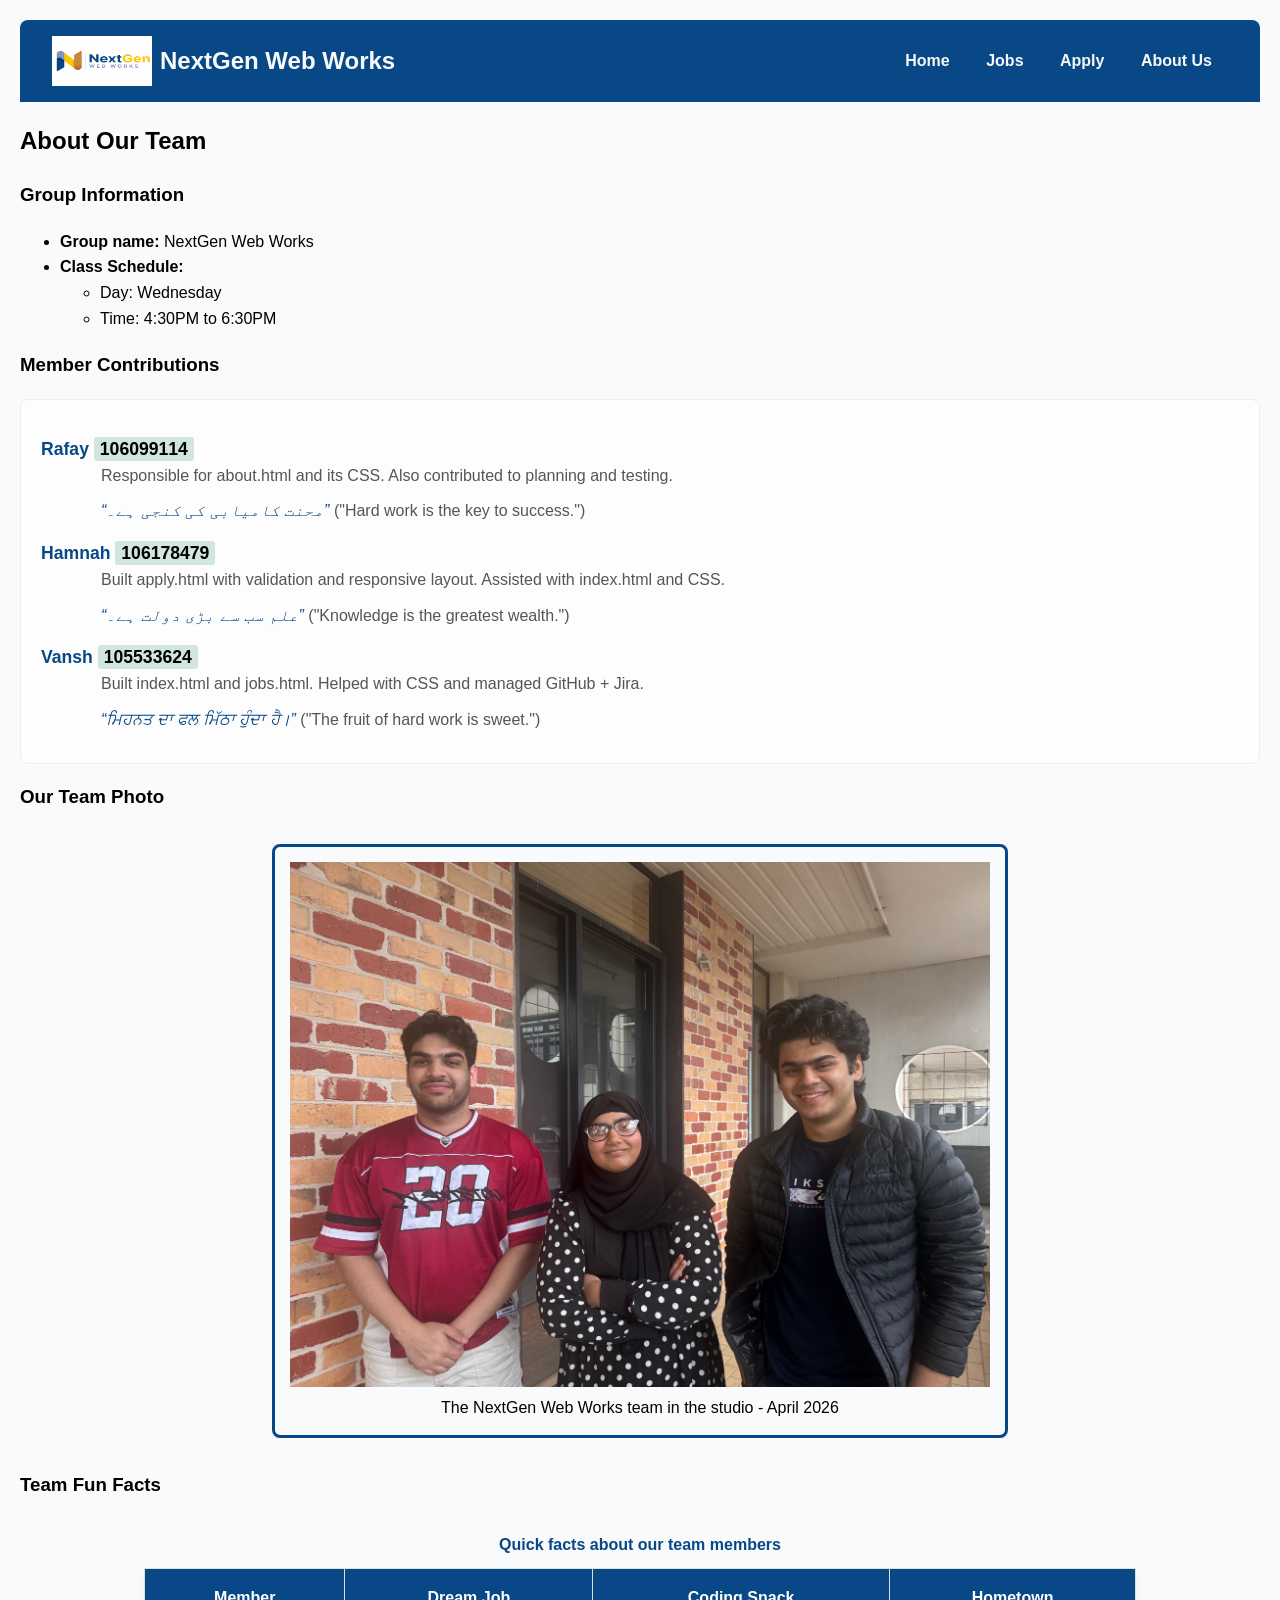
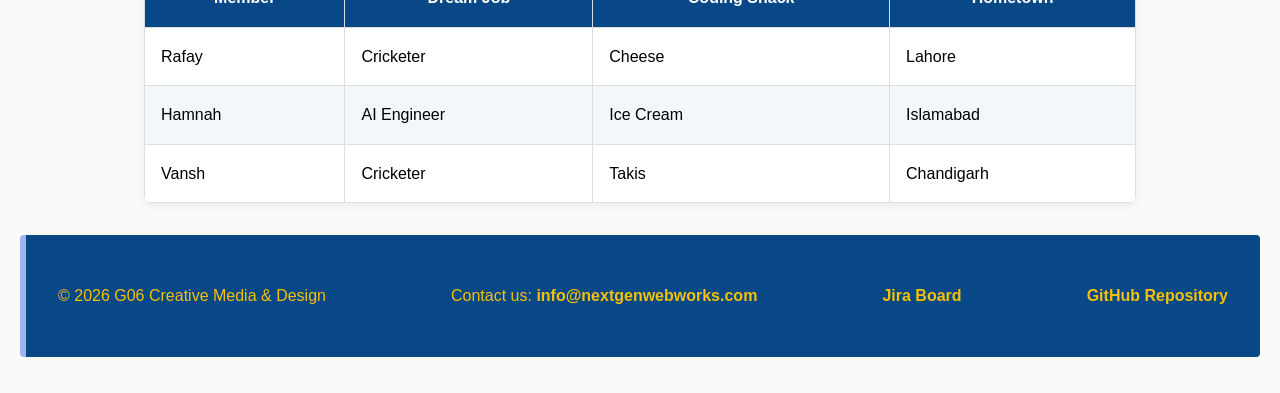
==== commit 1d962e28: "Refactor about.html structure and styles" ====
--- a/about.html
+++ b/about.html
@@ -1,173 +1,155 @@
-<!-- Generative AI tool (e.g., ChatGPT) was used for suggestions, code improvement,adding comments and image generation.All AI-generated code was reviewed and modified by the author before use. -->
- <!DOCTYPE html>
-<html lang="en">
-<head>
-    <!-- =========================
-         META DATA + PAGE INFO
-    ========================== -->
-    <meta charset="UTF-8"> <!-- Supports all characters (important for Urdu/Punjabi text) -->
-    <meta name="viewport" content="width=device-width, initial-scale=1.0"> <!-- Makes site responsive -->
-    <title>NextGen Web Works - About Us</title> <!-- Browser tab title -->
-    <link rel="stylesheet" href="styles.css"> <!-- External CSS file -->
-    <!-- =========================
-         EMBEDDED CSS (page-specific styles)
-    ========================== -->
-    <style>
-        .content-area {
-            padding: 40px; /* Adds spacing inside section */
-            text-align: center; /* Centers text */
-            background-color: #ffffff; /* White background */
-        }
-        .team-photo {
-            border: 8px solid #333; /* Thick border around image */
-            border-radius: 15px; /* Rounded corners */
-            box-shadow: 0 4px 15px rgba(0,0,0,0.2); /* Soft shadow */
-            max-width: 100%; /* Makes image responsive */
-            height: auto;
-        }
-        figure {
-            border: 3px solid #084887; /* Blue border */
-            padding: 15px; /* Space inside */
-            margin: 2em auto; /* Center horizontally */
-            max-width: 700px; /* Limits width */
-            text-align: center;
-            border-radius: 8px;
-            background-color: #f9fafc; /* Light background */
-        }
-        figcaption {
-            margin-top: 10px;
-            font-style: italic;
-            color: #084887;
-            font-weight: bold;
-        }
-    </style>
-</head>
-<body>
-    <!-- =========================
-         HEADER (LOGO + NAVIGATION)
-    ========================== -->
-    <header>
-        <div class="logo">
-            <img src="images/logo.png" alt="NextGen Web Works Logo" width="100"> <!-- Company logo -->
-            <div class="logo-text">
-                <h1>NextGen Web Works</h1> <!-- Website name -->
-            </div>
-        </div>
-        <!-- Navigation menu -->
-        <nav>
-            <ul>
-                <li><a href="index.html" title="Home Page">Home</a></li>
-                <li><a href="jobs.html" title="Browse Careers">Jobs</a></li>
-                <li><a href="apply.html" title="Submit Application">Apply</a></li>
-                <li><a href="about.html" title="About the Team">About Us</a></li>
-            </ul>
-        </nav>
-    </header>
-    <!-- =========================
-         MAIN CONTENT
-    ========================== -->
-    <main>
-        <h2>About Our Team</h2>
-        <!-- Group information section -->
-        <section>
-            <h3>Group Information</h3>
-            <ul> 
-                <li><strong>Group name:</strong> NextGen Web Works</li>
-                <li><strong>Class Schedule:</strong>
-                    <ul>
-                        <li>Day: Wednesday</li>
-                        <li>Time: 4:30PM to 6:30PM</li>
-                    </ul>
-                </li>
-            </ul>
-        </section>
-        <!-- Member contributions using description list -->
-        <section>
-            <h3>Member Contributions</h3>
-            <dl class="about-dl">
-                <!-- Member 1 -->
-                <dt><strong>Rafay</strong> <mark>106099114</mark></dt>
-                <dd>Responsible for about.html and its CSS. Also contributed to planning and testing.</dd>
-                <dd>
-                    <q lang="ur">محنت کامیابی کی کنجی ہے۔</q> 
-                    ("Hard work is the key to success.")
-                </dd>
-                <!-- Member 2 -->
-                <dt><strong>Hamnah</strong> <mark>106178479</mark></dt>
-                <dd>Built apply.html with validation and responsive layout. Assisted with index.html and CSS.</dd>
-                <dd>
-                    <q lang="ur">علم سب سے بڑی دولت ہے۔</q> 
-                    ("Knowledge is the greatest wealth.")
-                </dd>
-                <!-- Member 3 -->
-                <dt><strong>Vansh</strong> <mark>105533624</mark></dt>
-                <dd>Built index.html and jobs.html. Helped with CSS and managed GitHub + Jira.</dd>
-                <dd>
-                    <q lang="pa">ਮਿਹਨਤ ਦਾ ਫਲ ਮਿੱਠਾ ਹੁੰਦਾ ਹੈ।</q>
-                    ("The fruit of hard work is sweet.")
-                </dd>
-            </dl>
-        </section>
-        <!-- Team photo section -->
-        <section>
-            <h3>Our Team Photo</h3>
-            <figure>
-                <img src="images/group_photo.jpeg" alt="A photo of Rafay, Hamnah, and Vansh" style="max-width: 100%; height: auto;">
-                <figcaption>The NextGen Web Works team in the studio - April 2026</figcaption>
-            </figure>
-        </section>
-        <!-- Table section -->
-        <section>
-            <h3>Team Fun Facts</h3>
-            <table>
-                <caption>Quick facts about our team members</caption> <!-- Table title -->
-                <!-- Table header -->
-                <thead>
-                    <tr>
-                        <th scope="col">Member</th>
-                        <th scope="col">Dream Job</th>
-                        <th scope="col">Coding Snack</th>
-                        <th scope="col">Hometown</th>
-                    </tr>
-                </thead>
-                <!-- Table body -->
-                <tbody>
-                    <tr>
-                        <td>Rafay</td>
-                        <td>Cricketer</td>
-                        <td>Cheese</td>
-                        <td>Lahore</td>
-                    </tr>
-                    <tr>
-                        <td>Hamnah</td>
-                        <td>AI Engineer</td>
-                        <td>Ice Cream</td>
-                        <td>Islamabad</td>
-                    </tr>
-                    <tr>
-                        <td>Vansh</td>
-                        <td>Cricketer</td>
-                        <td>Takis</td>
-                        <td>Chandigarh</td>
-                    </tr>
-                </tbody>
-            </table>
-        </section>
-    </main>
-    <!-- =========================
-         FOOTER
-    ========================== -->
-    <footer class="footer"> 
-        <p>&copy; 2026 G06 Creative Media &amp; Design</p>
-        <p>
-            Contact us:
-            <a href="mailto:info@nextgenwebworks.com" title="Email our recruitment team">
-                info@nextgenwebworks.com
-            </a>
-        </p>
-        <!-- External links -->
-        <a href="https://vsuk0001.atlassian.net/jira/software/projects/CGRW/summary" target="_blank" rel="noopener noreferrer">Jira Board</a> 
-        <a href="https://github.com/105533624/Assignment_1" target="_blank" rel="noopener noreferrer">GitHub Repository</a>
-    </footer>
-</body>
-</html>+<!-- Generative AI tool (e.g., ChatGPT) was used for suggestions, code improvement,adding comments and image generation.All AI-generated code was reviewed and modified by the author before use. -->
+ <!DOCTYPE html>
+<html lang="en">
+<head>
+    <!-- =========================
+         META DATA + PAGE INFO
+    ========================== -->
+    <meta charset="UTF-8"> <!-- Supports all characters (important for Urdu/Punjabi text) -->
+    <meta name="viewport" content="width=device-width, initial-scale=1.0"> <!-- Makes site responsive -->
+    <title>NextGen Web Works - About Us</title> <!-- Browser tab title -->
+    <link rel="stylesheet" href="styles.css"> <!-- External CSS file -->
+    <!-- =========================
+         EMBEDDED CSS (page-specific styles)
+    ========================== -->
+    <style>
+        figure {
+            border: 3px solid #084887; /* Blue border */
+            padding: 15px; /* Space inside */
+            margin: 2em auto; /* Center horizontally */
+            max-width: 700px; /* Limits width */
+            text-align: center;
+            border-radius: 8px;
+            background-color: #f9fafc; /* Light background */
+        }
+    </style>
+</head>
+<body>
+    <!-- =========================
+         HEADER (LOGO + NAVIGATION)
+    ========================== -->
+    <header>
+        <div class="logo">
+            <img src="images/logo.png" alt="NextGen Web Works Logo" width="100"> <!-- Company logo -->
+            <div class="logo-text">
+                <h1>NextGen Web Works</h1> <!-- Website name -->
+            </div>
+        </div>
+        <!-- Navigation menu -->
+        <nav>
+            <ul>
+                <li><a href="index.html" title="Home Page">Home</a></li>
+                <li><a href="jobs.html" title="Browse Careers">Jobs</a></li>
+                <li><a href="apply.html" title="Submit Application">Apply</a></li>
+                <li><a href="about.html" title="About the Team">About Us</a></li>
+            </ul>
+        </nav>
+    </header>
+    <!-- =========================
+         MAIN CONTENT
+    ========================== -->
+    <main>
+        <h2>About Our Team</h2>
+        <!-- Group information section -->
+        <section>
+            <h3>Group Information</h3>
+            <ul> 
+                <li><strong>Group name:</strong> NextGen Web Works</li>
+                <li><strong>Class Schedule:</strong>
+                    <ul>
+                        <li>Day: Wednesday</li>
+                        <li>Time: 4:30PM to 6:30PM</li>
+                    </ul>
+                </li>
+            </ul>
+        </section>
+        <!-- Member contributions using description list -->
+        <section>
+            <h3>Member Contributions</h3>
+            <dl class="about-dl">
+                <!-- Member 1 -->
+                <dt><strong>Rafay</strong> <mark>106099114</mark></dt>
+                <dd>Responsible for about.html and its CSS. Also contributed to planning and testing.</dd>
+                <dd>
+                    <q lang="ur">محنت کامیابی کی کنجی ہے۔</q> 
+                    ("Hard work is the key to success.")
+                </dd>
+                <!-- Member 2 -->
+                <dt><strong>Hamnah</strong> <mark>106178479</mark></dt>
+                <dd>Built apply.html with validation and responsive layout. Assisted with index.html and CSS.</dd>
+                <dd>
+                    <q lang="ur">علم سب سے بڑی دولت ہے۔</q> 
+                    ("Knowledge is the greatest wealth.")
+                </dd>
+                <!-- Member 3 -->
+                <dt><strong>Vansh</strong> <mark>105533624</mark></dt>
+                <dd>Built index.html and jobs.html. Helped with CSS and managed GitHub + Jira.</dd>
+                <dd>
+                    <q lang="pa">ਮਿਹਨਤ ਦਾ ਫਲ ਮਿੱਠਾ ਹੁੰਦਾ ਹੈ।</q>
+                    ("The fruit of hard work is sweet.")
+                </dd>
+            </dl>
+        </section>
+        <!-- Team photo section -->
+        <section>
+            <h3>Our Team Photo</h3>
+            <figure>
+                <img src="images/group_photo.jpeg" alt="A photo of Rafay, Hamnah, and Vansh" style="max-width: 100%; height: auto;">
+                <figcaption>The NextGen Web Works team in the studio - April 2026</figcaption>
+            </figure>
+        </section>
+        <!-- Table section -->
+        <section>
+            <h3>Team Fun Facts</h3>
+            <table>
+                <caption>Quick facts about our team members</caption> <!-- Table title -->
+                <!-- Table header -->
+                <thead>
+                    <tr>
+                        <th scope="col">Member</th>
+                        <th scope="col">Dream Job</th>
+                        <th scope="col">Coding Snack</th>
+                        <th scope="col">Hometown</th>
+                    </tr>
+                </thead>
+                <!-- Table body -->
+                <tbody>
+                    <tr>
+                        <td>Rafay</td>
+                        <td>Cricketer</td>
+                        <td>Cheese</td>
+                        <td>Lahore</td>
+                    </tr>
+                    <tr>
+                        <td>Hamnah</td>
+                        <td>AI Engineer</td>
+                        <td>Ice Cream</td>
+                        <td>Islamabad</td>
+                    </tr>
+                    <tr>
+                        <td>Vansh</td>
+                        <td>Cricketer</td>
+                        <td>Takis</td>
+                        <td>Chandigarh</td>
+                    </tr>
+                </tbody>
+            </table>
+        </section>
+    </main>
+    <!-- =========================
+         FOOTER
+    ========================== -->
+    <footer class="footer"> 
+        <p>&copy; 2026 G06 Creative Media &amp; Design</p>
+        <p>
+            Contact us:
+            <a href="mailto:info@nextgenwebworks.com" title="Email our recruitment team">
+                info@nextgenwebworks.com
+            </a>
+        </p>
+        <!-- External links -->
+        <a href="https://vsuk0001.atlassian.net/jira/software/projects/CGRW/summary" target="_blank" rel="noopener noreferrer">Jira Board</a> 
+        <a href="https://github.com/105533624/Assignment_1" target="_blank" rel="noopener noreferrer">GitHub Repository</a>
+    </footer>
+</body>
+</html>
--- a/styles.css
+++ b/styles.css
@@ -468,4 +468,4 @@
     border-left: 5px solid #F5C107;
     padding-left: 0.8em;
     margin-bottom: 1em;
-}+}
